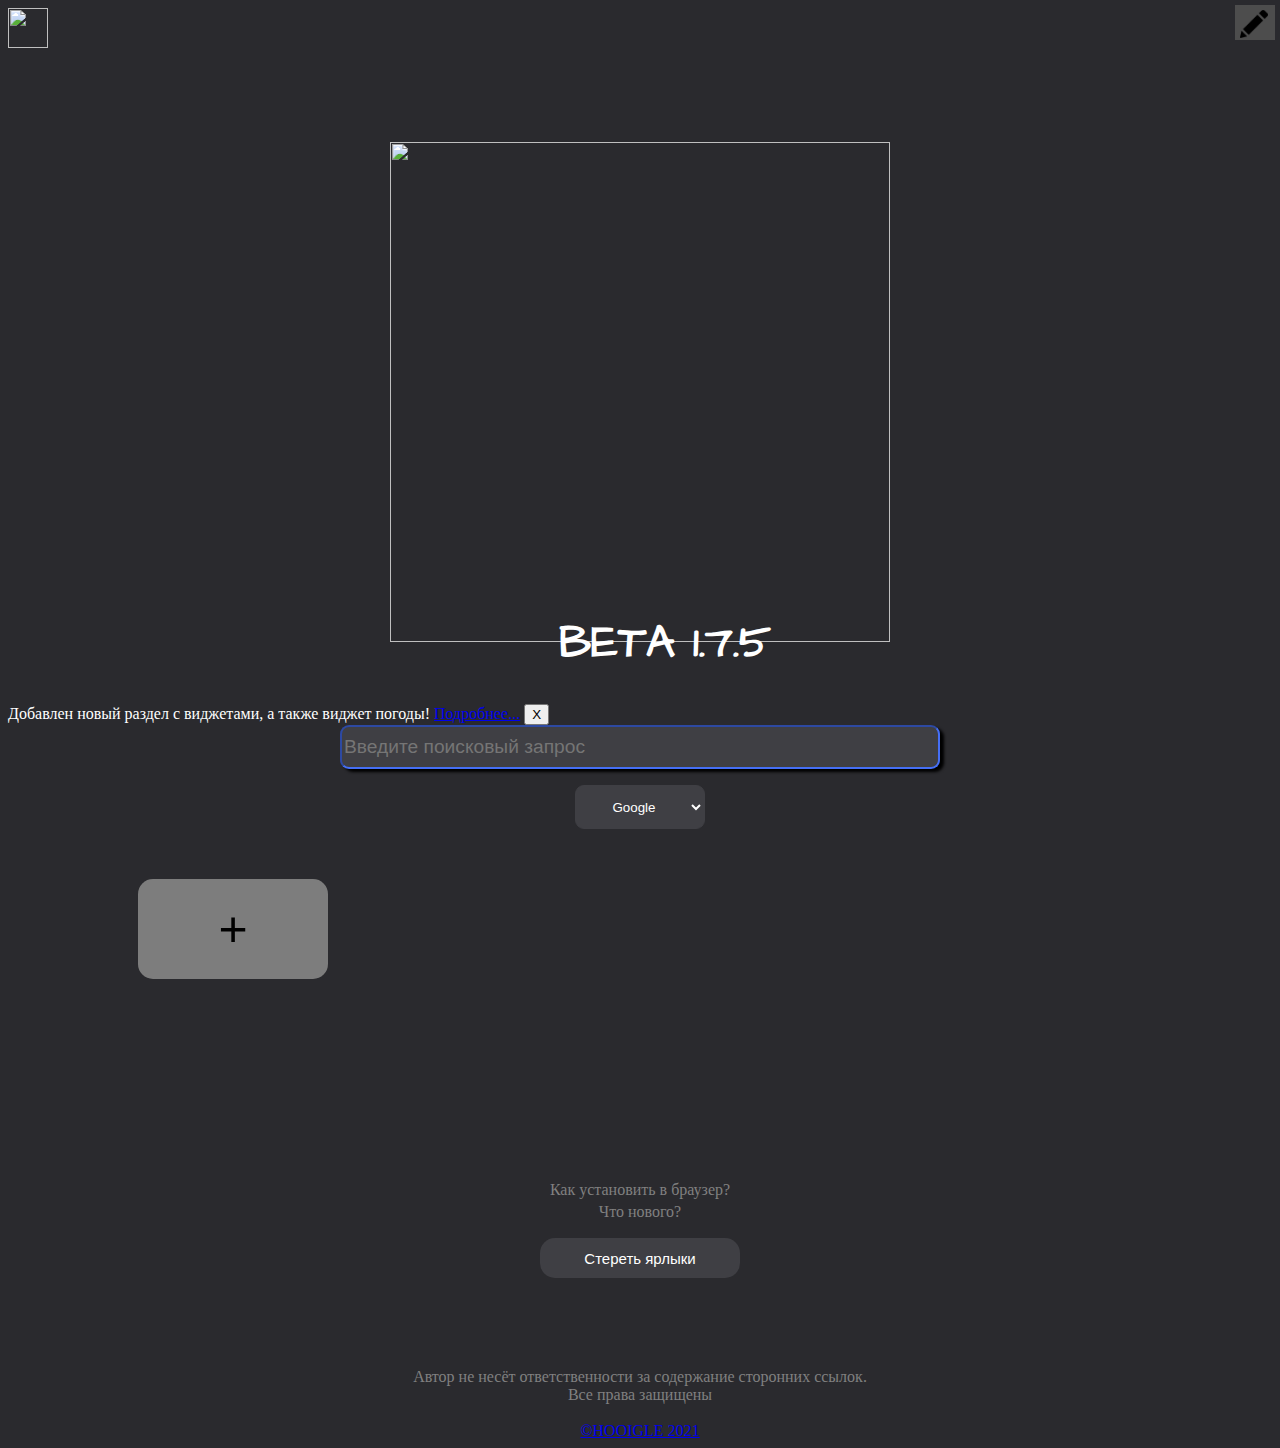
==== index.html @ 9e6ac0c1 "Update index.html" ====
<head>
<meta charset="utf-8"> 
<meta name="viewport" content="width=device-width, user-scalable=yes">
<meta name="viewport" content="width=600">
<link rel="preconnect" href="https://fonts.googleapis.com">
<link rel="preconnect" href="https://fonts.gstatic.com" crossorigin>
<link href="https://fonts.googleapis.com/css2?family=Architects+Daughter&display=swap" rel="stylesheet">
<link rel="stylesheet" href="CSS/main.css" id = "theme">
<title>HOOIGLE</title>
   
  <input type="checkbox" id="hmt" class="hidden-menu-ticker">
  <label class="btn-menu" for="hmt" >
<img src="img/edit.png" class="editbtn">
</label>
<ul class="hidden-menu">
  <h1>Персонализация</h1>  
  
  <label for="file-upload">
    <h3 class="upload">Загрузите свою картинку в качестве фона</h3>
    </label>
  <input type="file"/ onchange="previewFile()" id="file-upload"><br>
  <h5>Поддерживается .gif</h5>
  <button onclick="deleteCustomImg()" class = "wipedata"> Удалить свой фон</button>
  
<br>
<div class="text-block">
  ВЫБЕРИТЕ ТЕМУ ИЗ СУЩЕСТВУЮЩИХ
  <label><br><br>
  <input type="radio" name="r" value=1 onchange="check()" class="radiobtn"><img src="img/lightTheme.png" width="150px">
  </label>
  <label>
  <input type="radio" name="r" value=2 onchange="check()"><img src="img/darkTheme.png" width="150px">
  </label>
  </div><br>
  <div class="text-block">
    ВИДЖЕТЫ<br>
  <img id = "weather" class="widget" border = "3" src="img/weather-ico.png" onclick="weather()" width="150" style="border-color: ;"><br>
  Погода
  </div>
  <button class = "wipedata" onclick="wipedata()"> Стереть все данные (ярлыки и тема)</button>
</ul>


   <div class="dropdown">
  <img src="logo/menu.png" class = "menu" class="dropbtn">
  <div class="dropdown-content">
    <a href = "https://translate.google.com"><img src="img/translate.png" class = "menulink"></a>
    <a href="https://www.youtube.com/"><img src="img/ytb.png" class = "menulink"></a>
    <a href="https://mail.google.com"><img src="img/gmail.png" class = "menulink"></a>
    <a href="https://www.google.com/maps"><img src="img/maps.png" class = "menulink"></a>
    <a href="https://drive.google.com/"><img src="img/drive.png" class = "menulink"></a>
  </div>
</div> 

<div style="display:inline-block;"><div id="hidden" style="display:none;margin-bottom: -100;"><script id="weather-forecast-informer" src="https://pogodnik.com/content/js/daily_informer_with_chart.js"></script> </div></div>


    <img class = "logo" src="logo/logo.png" width = 500>
    <h1 class = "beta">BETA 1.7.5</h1>

    <div>
</div>
    
</head>
<body>
<div class="lastupdate" id="news">Добавлен новый раздел с виджетами, а также виджет погоды! 
  <a href="https://keras1n.github.io/hooigle.github.io/chto-novogo.html" style="display: ;">Подробнее...</a> 
  <button onclick="closenews()" style="">X</button></div>
<div>
<form id="searchTxt" action="https://www.google.com/search" method="get">
    <input onchange="setScream()" placeholder="Введите поисковый запрос" id = "searchtext" type="text" name="q"/ autofocus value=""/ autocomplete="off">
</form>
</div>
<div>
<select class="chooseSearch" id = selectbox onchange ="setSearch(value);">
  <option value="Google">Google</option>
  <option value="Duck">DuckduckGo</option>
  <option value="Yahoo">Yahoo</option>
  <option value="Mailru">Mail.Ru</option>
  <option value="Ukrnet">Ukr.net</option>
</select>
</div>
	<div class = "app">
		
		<a href="#openModal"><button class = "addico"> + </button></a>
	</div>
	
	<div class = "linkbar">
		<a href="faq.html" class = "link"> Как установить в браузер?</a>
  		<a href="chto-novogo.html" class = "link"> Что нового?</a>
	</div>
	<script src = "js/script.js"></script>
  <script type="js/radiobtn-main.js"></script>
 <button class = "wipedata" onclick="wipeicons()"> Стереть ярлыки</button>
	
  <div id="openModal" class="modal">
  <div class="modal-dialog">
    <div class="modal-content">
      <div class="modal-header">
        <h3 class="modal-title">Добавить ярлык</h3>
        <a href="#close" title="Close" class="close">×</a>
      </div>
      <div class="modal-body">    
        <h3>Ссылка:</h3><br>
        <input class="addurlform" type="text" id="urlinput" placeholder="URL"><br>
        <h3>Имя:</h3><br>
    <input class="addurlform" type="text" id="urltitle" placeholder="Name"><br>
    <button class = "addico" onclick="addobj()"> + </button>
      </div>
    </div>
  </div>
</div>
</body>

<footer>
	Автор не несёт ответственности за содержание сторонних ссылок.
	<br>Все права защищены<br><a href = "https://twitch.tv/lingkeras1n" Made by KeRas1n </a><br>©HOOIGLE 2021
</footer>
---- CSS/main.css ----
#searchtext{
	height:44;
	width:500;
	background-color:3f3f44;
	border-color:3f3f44;
	color:white;
	border-radius:9px;
	font-size: 1.2em;
	display: block;
	margin-right: auto;
	margin-left: auto;
	box-shadow: 4px 3px 3px black;
  outline:none;
  transition: width 0.2s ease-in-out;
}
#searchtext:focus{
  border-color:#456FF6;
  width:600;
  transition: width 0.2s ease-in-out;
  }

.beta{
	margin-top: -50;
	text-align: center;
	font-family: 'Architects Daughter', cursive;
	font-size: 45;
}
body{
	color:white;
	background-image: url("");
	/*background:no-repeat;*/
	background-color: #2A2A2E;


}
.logo{
	display: block;
	padding: 20px;
	
	margin-right: auto;
	margin-left: auto;
	margin-top: 70;
}
.white {
	background-color:white;
	color: black;

}

.linkbar{
	margin-top: 200;
}

.link{
	display: block;
	text-decoration: none;
	color:grey;
	text-align: center;
	padding: 2px;
	margin-right: auto;
	margin-left: auto;

}
.link:hover{
	color:4c4ca1;
}
.link:active{
	color:red;
}
.theme{
	display: block;
	background-color: #3f3f44; /* Green */
  	border: none;
  	color: white;
  	padding: 15px 32px;
  	text-align: center;
  	text-decoration: none;
  	font-size: 16px;
  	border-radius:9px;
  	margin-right: auto;
	margin-left: auto;
	margin-top: 0;

}
.theme:hover{
	background-color: grey;
}
 /*SETTINGS*/
.setbtn {
    color: white;
    padding: 16px;
    border: none;
    margin-left: 0;
    margin-right: auto;
    background-image: url("img/edit.png");
}

/* The container <div> - needed to position the dropdown content */
.setdown {
    position: relative;
    display: inline-block;
}

/* Dropdown Content (Hidden by Default) */
.setdown-content {
    display: none;
    position: absolute;
    background-color: #f1f1f1;
    min-width: 50px;
    box-shadow: 0px 8px 16px 0px rgba(0,0,0,0.2);
    z-index: 1;
}

/* Links inside the dropdown */
.setdown-content a {
    color: black;
    padding: 12px 16px;
    text-decoration: none;
    display: block;
}

/* Change color of dropdown links on hover */
.setdown-content a:hover {background-color: #ddd;}

/* Show the dropdown menu on hover */
.setdown:hover .setdown-content {display: block;}


 /* Dropdown Button */
.dropbtn {
    color: white;
    padding: 16px;
    border: none;
}

/* The container <div> - needed to position the dropdown content */
.dropdown {
    position: relative;
    display: inline-block;
}

/* Dropdown Content (Hidden by Default) */
.dropdown-content {
    display: none;
    position: absolute;
    background-color: #f1f1f1;
    min-width: 50px;
    box-shadow: 0px 8px 16px 0px rgba(0,0,0,0.2);
    z-index: 1;
}

/* Links inside the dropdown */
.dropdown-content a {
    color: black;
    padding: 12px 16px;
    text-decoration: none;
    display: block;
}

/* Change color of dropdown links on hover */
.dropdown-content a:hover {background-color: #ddd;}

/* Show the dropdown menu on hover */
.dropdown:hover .dropdown-content {display: block;}

.menu{
	width:40;

}
.menulink{
	width: 35;
	margin-left: 5; 
}
.faqlogo{
	font-size: 50;
	margin-top: -70;
	margin-left: 250;
	font-family: 'Architects Daughter', cursive;
}
h1{
	margin-left: 50; 
}

.text-block {
    display: block;
	background-color: #3f3f44; 
  	border: none;
  	color: white;
  	padding: 15px 32px;
  	text-align: center;
  	text-decoration: none;
  	font-size: 20px;
  	border-radius:9px;
  	margin-right: auto;
	margin-left: auto;
	margin-top: 0;
	font-family: 'Roboto', sans-serif;
}
.justlink{
	color:white;
}
#myInput{
	border-radius: 15px;
	border: none;
	background-color: 575757;
	color:white;
}
.copy{
	border-radius: 5px;
	border:none;
}
.copy:hover{
	color: white;
	background-color: black;
}
footer{
	margin-top: 90px;
	text-align: center;
	color: grey;
}
.addico{
	width: 190;
	height: 100;
	font-size: 50;
	border: none;
	border-radius: 15px;
	text-align: center;
	margin-left: 130;
	margin-top: 50;
	background-color: 7d7d7d;
}
.addico:hover{
	color: white;
	background-color: black; 
}
.title{/*ЯРЛЫКИ*/
	margin-left: 10;
	color:white;
	font-size: 26;
	background-color: 7d7d7d;
	width: 15px;
	text-decoration: none;
	padding: 35px;
	border-radius: 9px;
	padding-top: -10;

}
.title:hover{
	color: white;
	background-color: black; 

}

.modal {
    position: fixed; /* фиксированное положение */
    top: 0;
    right: 0;
    bottom: 0;
    left: 0;
    background: rgba(0,0,0,0.5); /* цвет фона */
    z-index: 1050;
    opacity: 0; /* по умолчанию модальное окно прозрачно */
    -webkit-transition: opacity 200ms ease-in; 
    -moz-transition: opacity 200ms ease-in;
    transition: opacity 200ms ease-in; /* анимация перехода */
    pointer-events: none; /* элемент невидим для событий мыши */
    margin: 0;
    padding: 0;
    color: black;
}
/* при отображении модального окно */
.modal:target {
    opacity: 1; /* делаем окно видимым */
	  pointer-events: auto; /* элемент видим для событий мыши */
    overflow-y: auto; /* добавляем прокрутку по y, когда элемент не помещается на страницу */
}
/* ширина модального окна и его отступы от экрана */
.modal-dialog {
    position: relative;
    width: auto;
    margin: 10px;
}
@media (min-width: 576px) {
  .modal-dialog {
      max-width: 500px;
      margin: 30px auto; /* для отображения модального окна по центру */
  }
}
/* свойства для блока, содержащего контент модального окна */ 
.modal-content {
    position: relative;
    display: -webkit-box;
    display: -webkit-flex;
    display: -ms-flexbox;
    display: flex;
    -webkit-box-orient: vertical;
    -webkit-box-direction: normal;
    -webkit-flex-direction: column;
    -ms-flex-direction: column;
    flex-direction: column;
    background-color: #fff;
    -webkit-background-clip: padding-box;
    background-clip: padding-box;
    border: 1px solid rgba(0,0,0,.2);
    border-radius: .3rem;
    outline: 0;
}
@media (min-width: 768px) {
  .modal-content {
      -webkit-box-shadow: 0 5px 15px rgba(0,0,0,.5);
      box-shadow: 0 5px 15px rgba(0,0,0,.5);
      color: white;
      background-color: #2A2A2E;
  }
}
/* свойства для заголовка модального окна */
.modal-header {
    display: -webkit-box;
    display: -webkit-flex;
    display: -ms-flexbox;
    display: flex;
    -webkit-box-align: center;
    -webkit-align-items: center;
    -ms-flex-align: center;
    align-items: center;
    -webkit-box-pack: justify;
    -webkit-justify-content: space-between;
    -ms-flex-pack: justify;
    justify-content: space-between;
    padding: 15px;
    border-bottom: 1px solid #eceeef;
}
.modal-title {
    margin-top: 0;
    margin-bottom: 0;
    line-height: 1.5;
    font-size: 1.25rem;
    font-weight: 500;
}
/* свойства для кнопки "Закрыть" */
.close {
    float: right;
    font-family: sans-serif;
    font-size: 24px;
    font-weight: 700;
    line-height: 1;
    color: #000;
    text-shadow: 0 1px 0 #fff;
    opacity: .5;
    text-decoration: none;
}
/* свойства для кнопки "Закрыть" при нахождении её в фокусе или наведении */
.close:focus, .close:hover {
    color: #000;
    text-decoration: none;
    cursor: pointer;
    opacity: .75;
}
/* свойства для блока, содержащего основное содержимое окна */
.modal-body {
  position: relative;
    -webkit-box-flex: 1;
    -webkit-flex: 1 1 auto;
    -ms-flex: 1 1 auto;
    flex: 1 1 auto;
    padding: 15px;
    overflow: auto;
}
.addurlform{
	display: block;
	width: 450;
	margin-right: auto;
	margin-left: auto;
}

.wipedata{
	display: block;
	width: 200;
	height: 40;
	font-size: 15;
	border: none;
	border-radius: 15px;
	text-align: center;
	margin-left: auto;
	margin-right: auto;
	margin-top: 15;
	background-color: 3f3f44;
	color:white;
}
.wipedata:hover{
	background-color: f03030;
	color: white;
}
.chooseSearch{
	width: 130;
	height: 44;
	border-radius: 9px;
	text-align: center;
	display: block;
	margin-right: auto;
	margin-left: auto;
	border-color:3f3f44;
  background-color: 3f3f44;
  color: white;

}
.hidden-menu {
  display: block;
  position: fixed;
  list-style:none;
  padding: 10px;
  margin: 0;
  box-sizing: border-box;
  width: 400px;
  background-color:#4d4d4d;
  height: 100%;
  top: 0;
  right: -400px;
  transition: left .2s;
  z-index: 2;
  -webkit-transform: translateZ(0);
  -webkit-backface-visibility: hidden;
  text-align: center;
}
.hidden-menu-ticker {
  display: none;
}
.btn-menu {
  color: #fff;
  background-color: #4d4d4d;
  padding: 5px;
  position: fixed;
  top: 5px;
  right: 5px;
  cursor: pointer;
  transition: right .23s;
  z-index: 3;
  width: 30px;
  height: 25px;
}
.btn-menu span {
  display: block;
  height: 5px;
  background-color: #fff;
  margin: 5px 0 0;
  transition: all .1s linear .23s;
  position: relative;
}
.btn-menu span.first {
  margin-top: 0;
}

.hidden-menu-ticker:checked ~ .btn-menu {
  right:  350px;
}
.hidden-menu-ticker:checked ~ .hidden-menu {
  right:  0;
}
.hidden-menu-ticker:checked ~ .btn-menu span.first {
  -webkit-transform: rotate(45deg);
  top: 10px;
}
.hidden-menu-ticker:checked ~ .btn-menu span.second {
  opacity: 0;
}
.hidden-menu-ticker:checked ~ .btn-menu span.third {
  -webkit-transform: rotate(-45deg);
  top: -10px;
}
.icons{
	width: 40px;
	margin-left: -30;
	margin-bottom: 20;
}
.editbtn{
	width: 28;
}
.upload{
	border-radius: 15px;
	border: none;
	background-color: black;
	padding: 10;
}
.upload:hover{
	background-color: grey;
}
.upload:active{
	background-color: red;
}
input[type="file"] {
    margin-top: 15;
}
.radiobtn{

}
[type=radio] { 
  position: absolute;
  opacity: 0;
  width: 0;
  height: 0;
}

/* IMAGE STYLES */
[type=radio] + img {
  cursor: pointer;
}

/* CHECKED STYLES */
[type=radio]:checked + img {
  outline: 2px solid #f00;
}
#urlinput{
  height: 40px;
  width: 90px;
  text-align: center;
  background-color: #2A2A2E;
  color: white;
  border-radius:9px;
  background-color: black;
}
#urlinput:focus{
  width: 300px;
  text-align: center;
  outline:none;
  transition: width 0.2s ease-in-out;
  border-color: red;
}

#urltitle{
  height: 40px;
  width: 90px;
  text-align: center;
  background-color: #2A2A2E;
  color: white;
  border-radius:9px;
  background-color: black;
}
#urltitle:focus{
  width: 300px;
  text-align: center;
  outline:none;
  transition: width 0.2s ease-in-out;
  border-color: red;
}
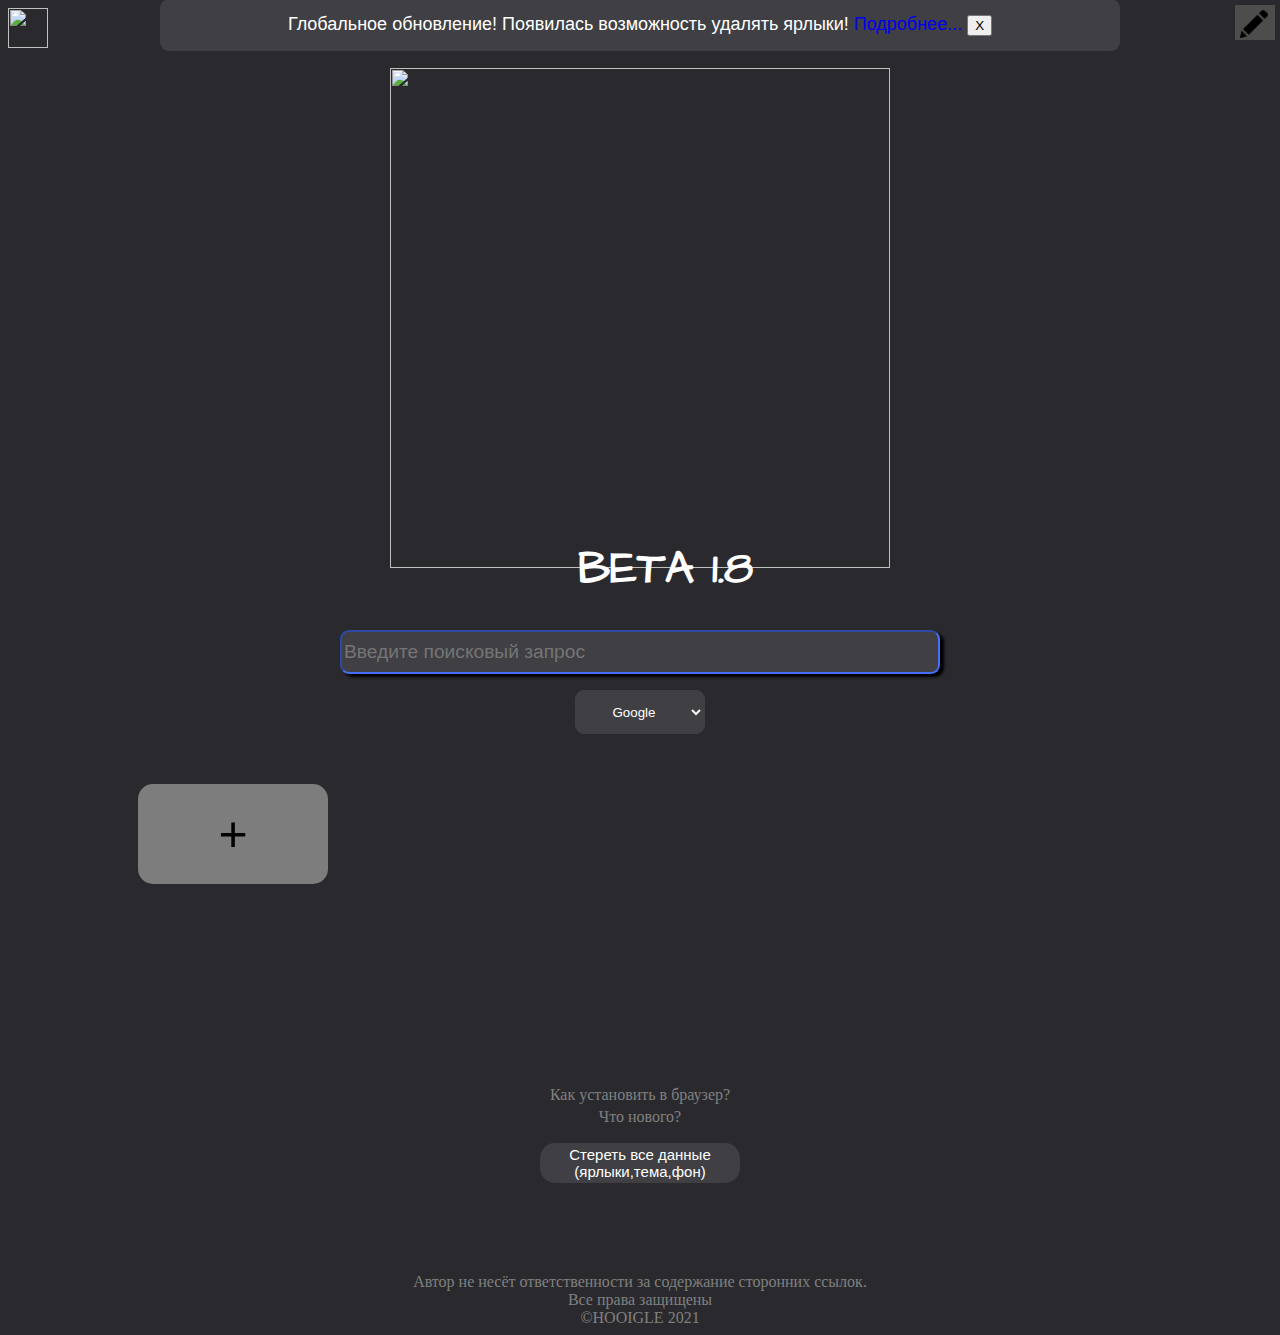
==== commit 10a76632: "1.8 UPDATE!" ====
--- a/index.html
+++ b/index.html
@@ -2,23 +2,32 @@
 <meta charset="utf-8"> 
 <meta name="viewport" content="width=device-width, user-scalable=yes">
 <meta name="viewport" content="width=600">
+
 <link rel="preconnect" href="https://fonts.googleapis.com">
 <link rel="preconnect" href="https://fonts.gstatic.com" crossorigin>
 <link href="https://fonts.googleapis.com/css2?family=Architects+Daughter&display=swap" rel="stylesheet">
+
 <link rel="stylesheet" href="CSS/main.css" id = "theme">
 <title>HOOIGLE</title>
-   
+
+   <style type="text/css">
+     button{
+      cursor: pointer;
+     }
+   </style>
+   </head>
+
   <input type="checkbox" id="hmt" class="hidden-menu-ticker">
   <label class="btn-menu" for="hmt" >
 <img src="img/edit.png" class="editbtn">
 </label>
+
 <ul class="hidden-menu">
   <h1>Персонализация</h1>  
-  
   <label for="file-upload">
     <h3 class="upload">Загрузите свою картинку в качестве фона</h3>
     </label>
-  <input type="file"/ onchange="previewFile()" id="file-upload"><br>
+  <input type="file"/ onchange="previewFile()" id="file-upload" accept="image/*"><br>
   <h5>Поддерживается .gif</h5>
   <button onclick="deleteCustomImg()" class = "wipedata"> Удалить свой фон</button>
   
@@ -56,21 +65,29 @@
 
 
     <img class = "logo" src="logo/logo.png" width = 500>
-    <h1 class = "beta">BETA 1.7.5</h1>
+    <h1 class = "beta">BETA 1.8</h1>
 
     <div>
 </div>
     
-</head>
+
+
 <body>
-<div class="lastupdate" id="news">Добавлен новый раздел с виджетами, а также виджет погоды! 
+
+<div class="lastupdate" id="news">Глобальное обновление! Появилась возможность удалять ярлыки!
   <a href="https://keras1n.github.io/hooigle.github.io/chto-novogo.html" style="display: ;">Подробнее...</a> 
   <button onclick="closenews()" style="">X</button></div>
+  
+
+<script src = "js/script.js"></script>
+
+
 <div>
 <form id="searchTxt" action="https://www.google.com/search" method="get">
     <input onchange="setScream()" placeholder="Введите поисковый запрос" id = "searchtext" type="text" name="q"/ autofocus value=""/ autocomplete="off">
 </form>
 </div>
+
 <div>
 <select class="chooseSearch" id = selectbox onchange ="setSearch(value);">
   <option value="Google">Google</option>
@@ -80,6 +97,7 @@
   <option value="Ukrnet">Ukr.net</option>
 </select>
 </div>
+
 	<div class = "app">
 		
 		<a href="#openModal"><button class = "addico"> + </button></a>
@@ -89,11 +107,14 @@
 		<a href="faq.html" class = "link"> Как установить в браузер?</a>
   		<a href="chto-novogo.html" class = "link"> Что нового?</a>
 	</div>
-	<script src = "js/script.js"></script>
-  <script type="js/radiobtn-main.js"></script>
- <button class = "wipedata" onclick="wipeicons()"> Стереть ярлыки</button>
+
+	
+
+ <button class = "wipedata" onclick="wipedata()">Стереть все данные (ярлыки,тема,фон)</button>
+
 	
   <div id="openModal" class="modal">
+
   <div class="modal-dialog">
     <div class="modal-content">
       <div class="modal-header">
@@ -113,8 +134,9 @@
 </body>
 
 <footer>
+
 	Автор не несёт ответственности за содержание сторонних ссылок.
-	<br>Все права защищены<br><a href = "https://twitch.tv/lingkeras1n" Made by KeRas1n </a><br>©HOOIGLE 2021
+  	<br>Все права защищены<br>©HOOIGLE 2021
 </footer>
 
 
--- a/CSS/main.css
+++ b/CSS/main.css
@@ -1,3 +1,34 @@
+.delbtn{
+  font-size: 35px;
+  display: inline;
+}
+a{
+  text-decoration: none;
+}
+.lastupdate{
+  display: block;
+  background-color: #3f3f44; 
+  border: none;
+  color: white;
+  padding: 15px 32px;
+  text-align: center;
+  text-decoration: none;
+  font-size: 18px;
+  border-radius:9px;
+  left: 50%;
+  transform: translate(-50%, 0);
+  font-family: 'Roboto', sans-serif;
+  position: fixed;
+
+  width: 70%;
+  top:-1;
+
+}
+
+.widget:hover{
+  border-color: red;
+}
+
 #searchtext{
 	height:44;
 	width:500;
@@ -34,12 +65,12 @@
 
 }
 .logo{
-	display: block;
+	display: flex;
 	padding: 20px;
 	
 	margin-right: auto;
 	margin-left: auto;
-	margin-top: 70;
+	
 }
 .white {
 	background-color:white;
@@ -98,7 +129,7 @@
 /* The container <div> - needed to position the dropdown content */
 .setdown {
     position: relative;
-    display: inline-block;
+    display: block;
 }
 
 /* Dropdown Content (Hidden by Default) */
@@ -136,7 +167,7 @@
 /* The container <div> - needed to position the dropdown content */
 .dropdown {
     position: relative;
-    display: inline-block;
+    display: block;
 }
 
 /* Dropdown Content (Hidden by Default) */
@@ -542,3 +573,4 @@
   transition: width 0.2s ease-in-out;
   border-color: red;
 }
+
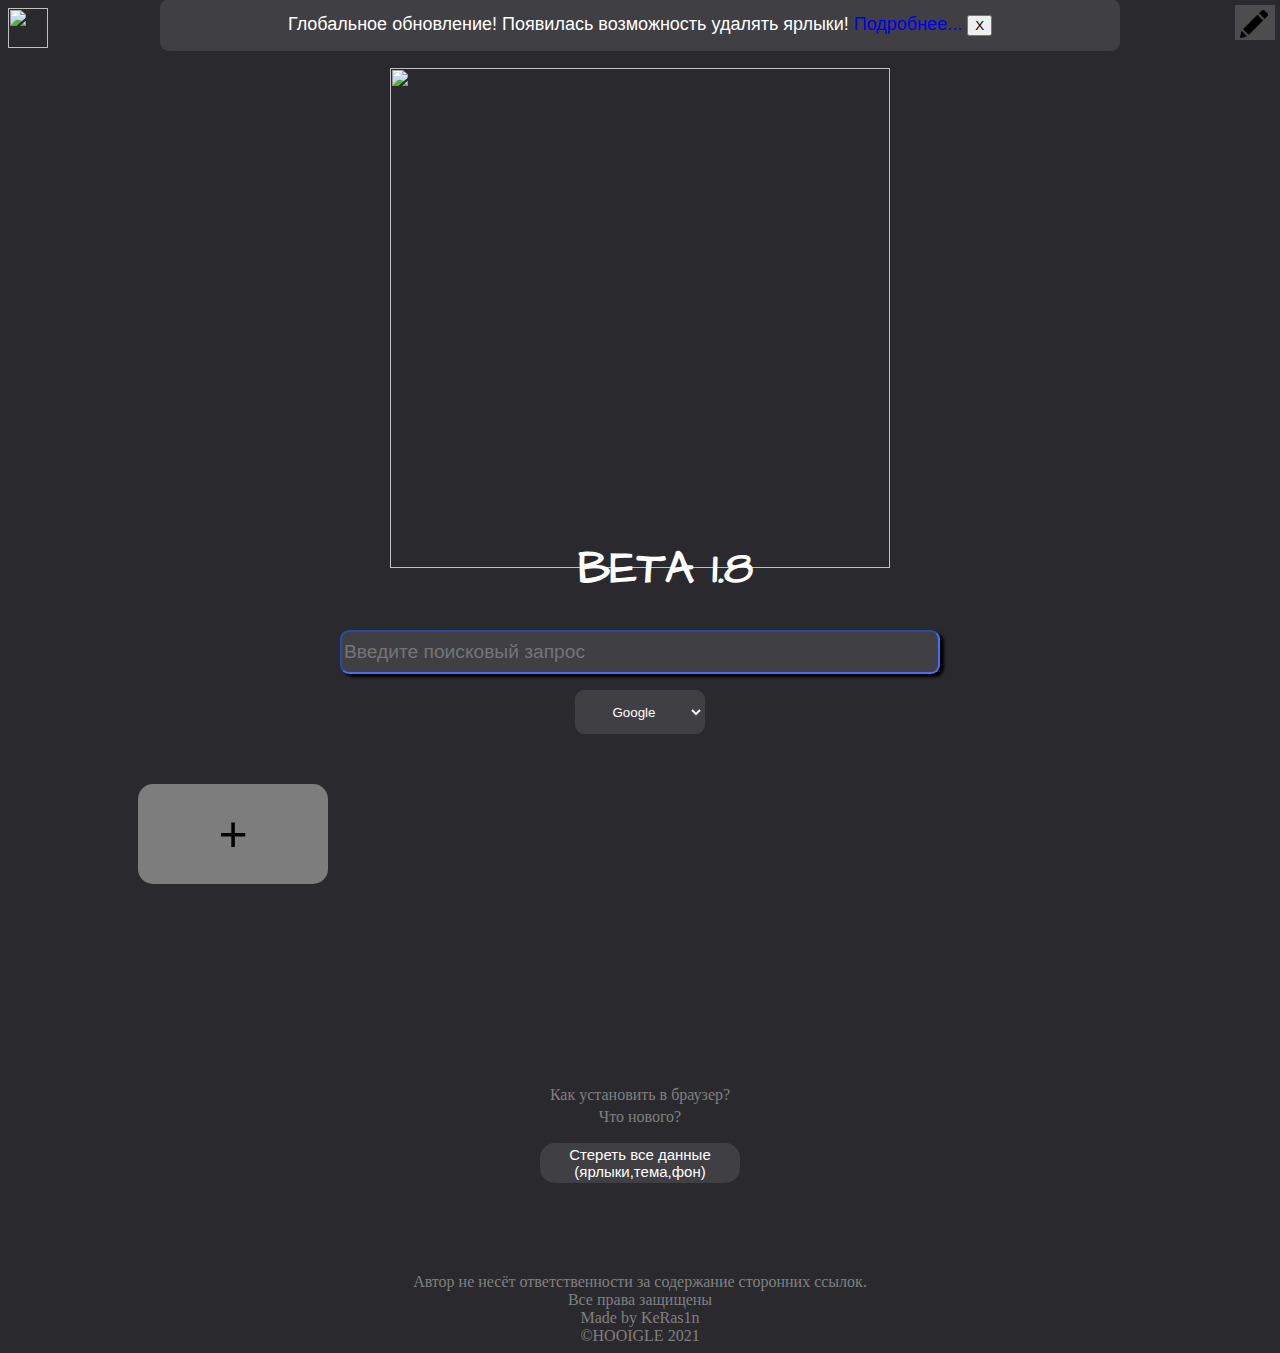
==== commit 97268cd1: "Update index.html" ====
--- a/index.html
+++ b/index.html
@@ -73,21 +73,14 @@
 
 
 <body>
-
 <div class="lastupdate" id="news">Глобальное обновление! Появилась возможность удалять ярлыки!
   <a href="https://keras1n.github.io/hooigle.github.io/chto-novogo.html" style="display: ;">Подробнее...</a> 
   <button onclick="closenews()" style="">X</button></div>
-  
-
-<script src = "js/script.js"></script>
-
-
 <div>
 <form id="searchTxt" action="https://www.google.com/search" method="get">
     <input onchange="setScream()" placeholder="Введите поисковый запрос" id = "searchtext" type="text" name="q"/ autofocus value=""/ autocomplete="off">
 </form>
 </div>
-
 <div>
 <select class="chooseSearch" id = selectbox onchange ="setSearch(value);">
   <option value="Google">Google</option>
@@ -97,7 +90,6 @@
   <option value="Ukrnet">Ukr.net</option>
 </select>
 </div>
-
 	<div class = "app">
 		
 		<a href="#openModal"><button class = "addico"> + </button></a>
@@ -108,13 +100,11 @@
   		<a href="chto-novogo.html" class = "link"> Что нового?</a>
 	</div>
 
-	
-
+	<script src = "js/script.js"></script>
+  
  <button class = "wipedata" onclick="wipedata()">Стереть все данные (ярлыки,тема,фон)</button>
-
 	
   <div id="openModal" class="modal">
-
   <div class="modal-dialog">
     <div class="modal-content">
       <div class="modal-header">
@@ -136,7 +126,7 @@
 <footer>
 
 	Автор не несёт ответственности за содержание сторонних ссылок.
-  	<br>Все права защищены<br>©HOOIGLE 2021
+  	<br>Все права защищены<br>Made by KeRas1n<br>©HOOIGLE 2021
 </footer>
 
 
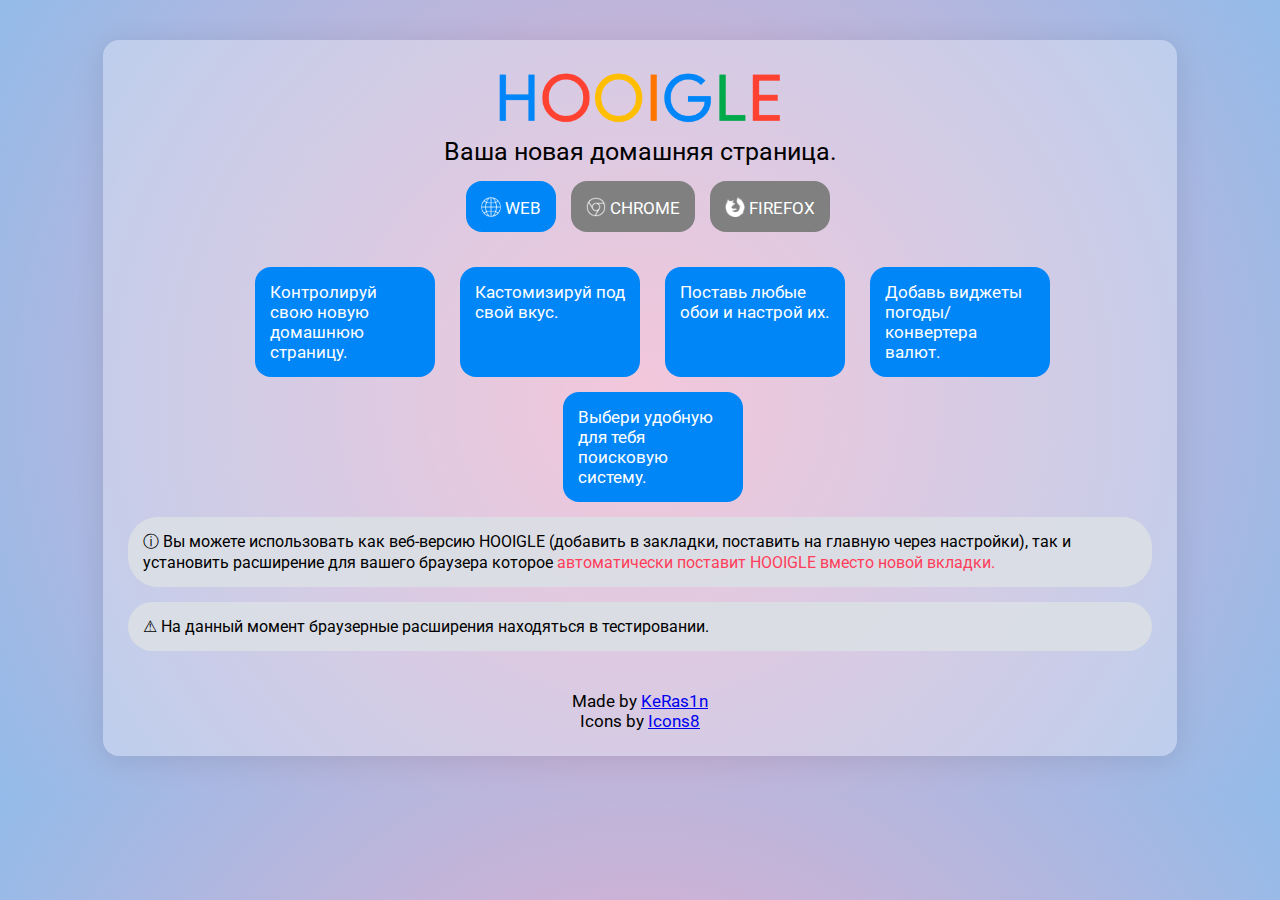
==== commit 001cd55c: "Add files via upload" ====
--- a/index.html
+++ b/index.html
@@ -1,133 +1,65 @@
+<!DOCTYPE html>
+<html>
 <head>
-<meta charset="utf-8"> 
-<meta name="viewport" content="width=device-width, user-scalable=yes">
-<meta name="viewport" content="width=600">
+	<meta charset="utf-8">
+	<meta name="viewport" content="width=device-width, initial-scale=1">
+	<title>HOOIGLE</title>
 
-<link rel="preconnect" href="https://fonts.googleapis.com">
-<link rel="preconnect" href="https://fonts.gstatic.com" crossorigin>
-<link href="https://fonts.googleapis.com/css2?family=Architects+Daughter&display=swap" rel="stylesheet">
+	<link rel="stylesheet" type="text/css" href="main.css">
+	<link rel="icon" type="image/x-icon" href="web/logo/favicon.ico">
 
-<link rel="stylesheet" href="CSS/main.css" id = "theme">
-<title>HOOIGLE</title>
+	<link rel="preconnect" href="https://fonts.googleapis.com">
+	<link rel="preconnect" href="https://fonts.gstatic.com" crossorigin>
+	<link href="https://fonts.googleapis.com/css2?family=Roboto:wght@300;400&display=swap" rel="stylesheet">
+</head>
+<body>
+<div class="center_block">
 
-   <style type="text/css">
-     button{
-      cursor: pointer;
-     }
-   </style>
-   </head>
-
-  <input type="checkbox" id="hmt" class="hidden-menu-ticker">
-  <label class="btn-menu" for="hmt" >
-<img src="img/edit.png" class="editbtn">
-</label>
-
-<ul class="hidden-menu">
-  <h1>Персонализация</h1>  
-  <label for="file-upload">
-    <h3 class="upload">Загрузите свою картинку в качестве фона</h3>
-    </label>
-  <input type="file"/ onchange="previewFile()" id="file-upload" accept="image/*"><br>
-  <h5>Поддерживается .gif</h5>
-  <button onclick="deleteCustomImg()" class = "wipedata"> Удалить свой фон</button>
-  
-<br>
-<div class="text-block">
-  ВЫБЕРИТЕ ТЕМУ ИЗ СУЩЕСТВУЮЩИХ
-  <label><br><br>
-  <input type="radio" name="r" value=1 onchange="check()" class="radiobtn"><img src="img/lightTheme.png" width="150px">
-  </label>
-  <label>
-  <input type="radio" name="r" value=2 onchange="check()"><img src="img/darkTheme.png" width="150px">
-  </label>
-  </div><br>
-  <div class="text-block">
-    ВИДЖЕТЫ<br>
-  <img id = "weather" class="widget" border = "3" src="img/weather-ico.png" onclick="weather()" width="150" style="border-color: ;"><br>
-  Погода
-  </div>
-  <button class = "wipedata" onclick="wipedata()"> Стереть все данные (ярлыки и тема)</button>
-</ul>
+<div class="center">
+		<img src="web/logo/logo.png" width="300px"><br>
 
 
-   <div class="dropdown">
-  <img src="logo/menu.png" class = "menu" class="dropbtn">
-  <div class="dropdown-content">
-    <a href = "https://translate.google.com"><img src="img/translate.png" class = "menulink"></a>
-    <a href="https://www.youtube.com/"><img src="img/ytb.png" class = "menulink"></a>
-    <a href="https://mail.google.com"><img src="img/gmail.png" class = "menulink"></a>
-    <a href="https://www.google.com/maps"><img src="img/maps.png" class = "menulink"></a>
-    <a href="https://drive.google.com/"><img src="img/drive.png" class = "menulink"></a>
-  </div>
-</div> 
-
-<div style="display:inline-block;"><div id="hidden" style="display:none;margin-bottom: -100;"><script id="weather-forecast-informer" src="https://pogodnik.com/content/js/daily_informer_with_chart.js"></script> </div></div>
-
-
-    <img class = "logo" src="logo/logo.png" width = 500>
-    <h1 class = "beta">BETA 1.8</h1>
-
-    <div>
+<p class="title">Ваша новая домашняя страница.</p>
 </div>
-    
-
-
-<body>
-<div class="lastupdate" id="news">Глобальное обновление! Появилась возможность удалять ярлыки!
-  <a href="https://keras1n.github.io/hooigle.github.io/chto-novogo.html" style="display: ;">Подробнее...</a> 
-  <button onclick="closenews()" style="">X</button></div>
-<div>
-<form id="searchTxt" action="https://www.google.com/search" method="get">
-    <input onchange="setScream()" placeholder="Введите поисковый запрос" id = "searchtext" type="text" name="q"/ autofocus value=""/ autocomplete="off">
-</form>
+<div class="use_block">
+<a href="hoogile.com" class="use_btn"><img src="img/earth.png" width="20px" class="mini_icon"><text class ="icon_text"> WEB</text></a>
+<a href="#extension" class="use_btn disabled" title="Подробнее..."><img src="img/chrome.png" width="20px" class="mini_icon"><text class ="icon_text"> CHROME</text></a>
+<a href="#extension" class="use_btn disabled" title="Подробнее..."><img src="img/firefox.png" width="20px" class="mini_icon"><text class ="icon_text"> FIREFOX</text></a>
 </div>
-<div>
-<select class="chooseSearch" id = selectbox onchange ="setSearch(value);">
-  <option value="Google">Google</option>
-  <option value="Duck">DuckduckGo</option>
-  <option value="Yahoo">Yahoo</option>
-  <option value="Mailru">Mail.Ru</option>
-  <option value="Ukrnet">Ukr.net</option>
-</select>
+<div class="holder">
+	<div class="card">
+		Контролируй свою новую домашнюю страницу.
+	</div>
+	<div class="card">
+		Кастомизируй под свой вкус.
+	</div>
+	<div class="card">
+		Поставь любые обои и настрой их.
+	</div>
+	<div class="card">
+		 Добавь виджеты погоды/конвертера валют.
+	</div>
+	<div class="card">
+		Выбери удобную для тебя поисковую систему.
+	</div>
 </div>
-	<div class = "app">
-		
-		<a href="#openModal"><button class = "addico"> + </button></a>
-	</div>
-	
-	<div class = "linkbar">
-		<a href="faq.html" class = "link"> Как установить в браузер?</a>
-  		<a href="chto-novogo.html" class = "link"> Что нового?</a>
-	</div>
-
-	<script src = "js/script.js"></script>
-  
- <button class = "wipedata" onclick="wipedata()">Стереть все данные (ярлыки,тема,фон)</button>
-	
-  <div id="openModal" class="modal">
-  <div class="modal-dialog">
-    <div class="modal-content">
-      <div class="modal-header">
-        <h3 class="modal-title">Добавить ярлык</h3>
-        <a href="#close" title="Close" class="close">×</a>
-      </div>
-      <div class="modal-body">    
-        <h3>Ссылка:</h3><br>
-        <input class="addurlform" type="text" id="urlinput" placeholder="URL"><br>
-        <h3>Имя:</h3><br>
-    <input class="addurlform" type="text" id="urltitle" placeholder="Name"><br>
-    <button class = "addico" onclick="addobj()"> + </button>
-      </div>
-    </div>
-  </div>
-</div>
-</body>
-
-<footer>
-
-	Автор не несёт ответственности за содержание сторонних ссылок.
-  	<br>Все права защищены<br>Made by KeRas1n<br>©HOOIGLE 2021
-</footer>
 
 
 
+<div class="faq_use">
+	ⓘ Вы можете использовать как веб-версию HOOIGLE (добавить в закладки, поставить на главную через настройки), так и установить расширение для вашего браузера которое<span class="marked"> автоматически поставит HOOIGLE вместо новой вкладки.</span>
+</div>
+
+<div class="faq_use" id = "extension">
+	⚠ На данный момент браузерные расширения находяться в тестировании.
+</div>
+
+<br><br>
+<center>
+	Made by <a href="https://keras1n.github.io/keras1n">KeRas1n</a><br>
+	 Icons by <a target="_blank" href="https://icons8.com">Icons8</a>
+</center>
+</div>
+
+</body>
+</html>--- a/main.css
+++ b/main.css
@@ -0,0 +1,131 @@
+*{
+	margin: 0;
+	padding: 0;
+}
+html {
+  scroll-behavior: smooth;
+}
+body{
+background: rgb(238,174,202);
+  background: radial-gradient(circle, rgba(238,174,202,1) 0%, rgba(148,187,233,1) 100%);
+  font-family: 'Roboto', sans-serif;
+font-size: 17px;
+}
+.center_block{
+    display: block;
+    margin-left: auto;
+    margin-right: auto;
+    margin-top: 40px;
+    margin-bottom: 40px;
+
+    width: 80%;
+
+    padding: 25px;
+
+    background: rgba(255, 255, 255, 0.31);
+    border-radius: 16px;
+    box-shadow: 0 4px 30px rgba(0, 0, 0, 0.1);
+}
+
+.center{
+    text-align: center;
+}
+.title{
+    font-size: 25px;
+}
+
+.use_block{
+    margin-top: px;
+    text-align: center;
+    display: flex;
+    flex-wrap: wrap;
+    justify-content: center;
+}
+
+.use_btn{
+    text-decoration: none;
+    padding: 15px;
+    background-color: #0186F8;
+    border-radius: 16px;
+    margin-left: 15px;
+    margin-top: 15px;
+    color: white;
+    transition: .3s;
+}
+
+.use_btn:hover{
+    background-color: #2f9efe;
+    box-shadow: 0 3px 10px rgb(1 134 248 / 0.5);
+}
+.disabled{
+    background-color: grey;
+}
+.disabled:hover{
+    cursor: help;
+    background-color: grey;
+    box-shadow:none;
+}
+.mini_icon{
+    vertical-align:middle;
+}
+.icon_text{
+    vertical-align:middle;
+}
+.holder{
+    margin-top: 20px;
+    display: flex;
+    justify-content: center;
+
+    flex-wrap: wrap;
+}
+.card{
+    width: 15%;
+    background-color: #0186F8;
+    color: white;
+    border-radius: 16px;
+    padding: 15px;
+    margin-left: 25px;
+    margin-top: 15px;
+    display: block;
+    flex-basis: 150px;
+}
+.faq_use{
+    margin-top: 15px;
+    font-size: 16px;
+    padding: 15px;
+    background-color: rgba(218 223 228 /0.9);
+    border-radius: 30px;
+}
+
+@keyframes select{
+    20%{
+    background:rgba(218 223 228 /0.9);
+  }
+  50%{
+    background:#0186F8;
+    box-shadow: 0 3px 10px rgb(1 134 248 / 0.5);
+  }
+}
+@-webkit-keyframes select{
+  0%{
+    background:#d8277b;
+  }
+}
+.faq_use:target{
+  animation:select 1s linear;
+  -webkit-animation:select 1s linear;
+}
+
+.marked{
+    color: #ff3e5b;
+}
+
+
+
+
+/*MEDIA QUARIES*/
+@media only screen and (max-width: 600px) {
+  .card{
+    flex-basis: 300px;
+  }
+}